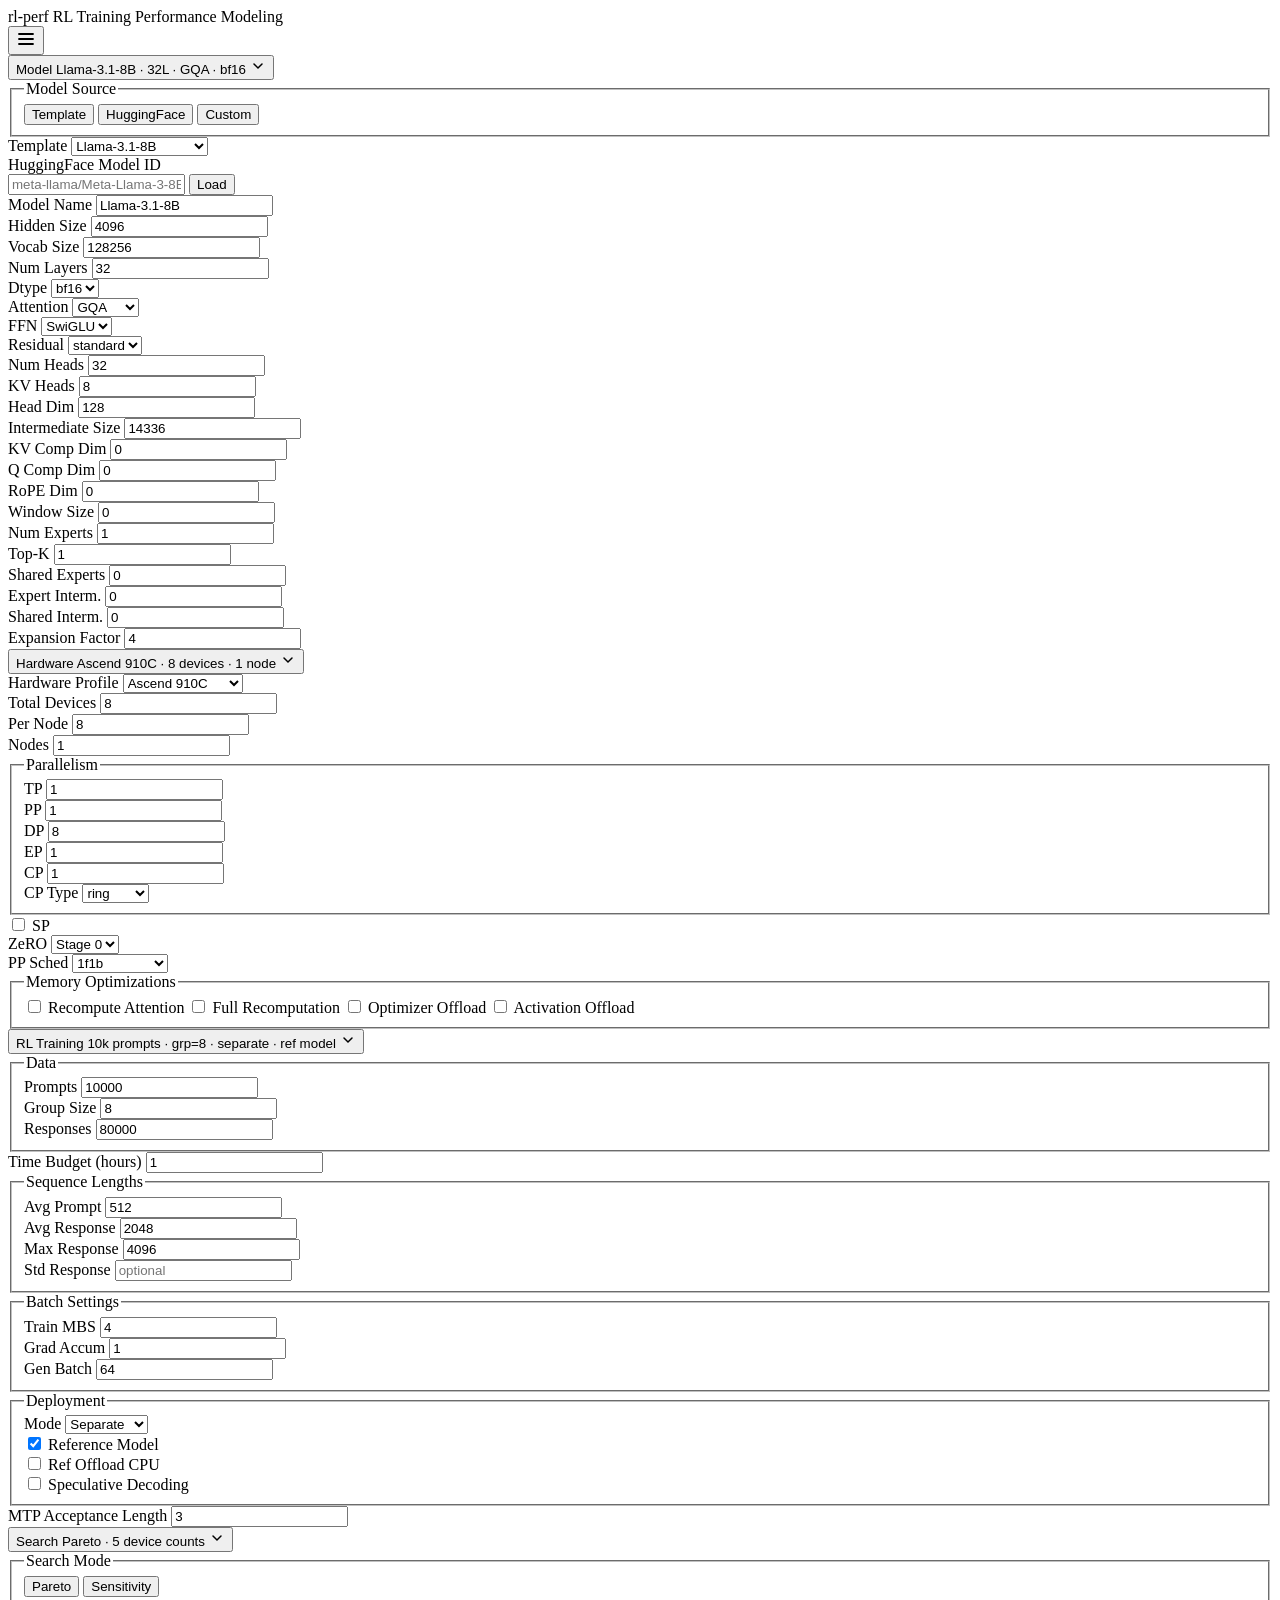
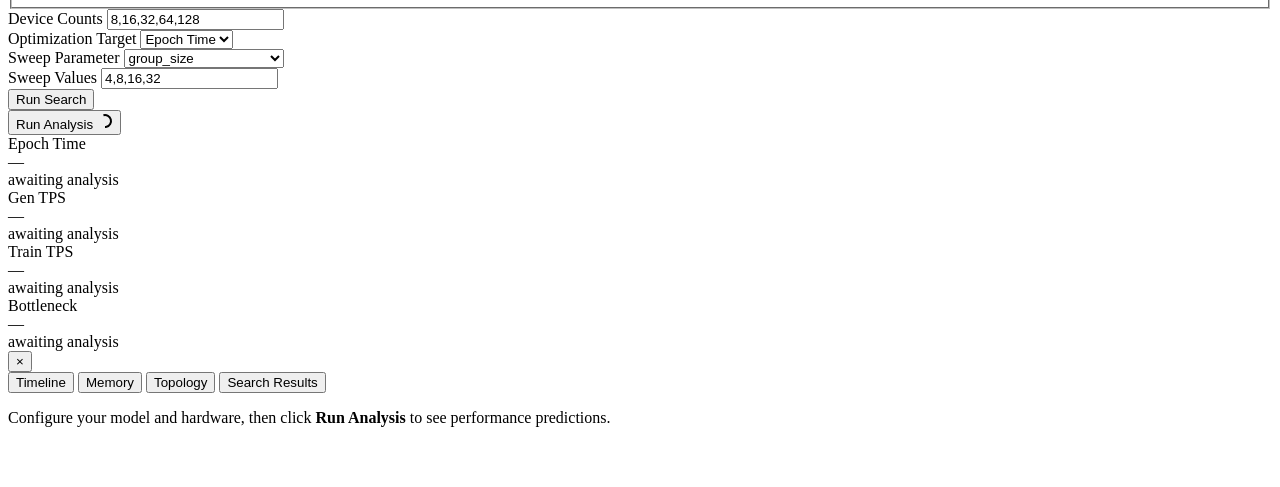
==== src/rl_perf/ui/static/index.html @ 769a4322 "feat(gui): complete SPA frontend — HTML structure, CSS design system, JS application Build the full " ====
<!DOCTYPE html>
<html lang="en">
<head>
  <meta charset="UTF-8">
  <meta name="viewport" content="width=device-width, initial-scale=1.0">
  <title>rl-perf — RL Training Performance Modeling</title>
  <link rel="preconnect" href="https://fonts.googleapis.com">
  <link rel="preconnect" href="https://fonts.gstatic.com" crossorigin>
  <link href="https://fonts.googleapis.com/css2?family=DM+Sans:ital,opsz,wght@0,9..40,300..800;1,9..40,300..800&display=swap" rel="stylesheet">
  <link rel="stylesheet" href="/static/styles.css">
  <script src="https://cdn.plot.ly/plotly-2.35.2.min.js" charset="utf-8"></script>
</head>
<body>
  <!-- ── Header ──────────────────────────────────────────── -->
  <header class="app-header">
    <div class="header-brand">
      <span class="brand-mark">rl-perf</span>
      <span class="brand-tagline">RL Training Performance Modeling</span>
    </div>
  </header>

  <!-- ── Mobile drawer toggle ────────────────────────────── -->
  <button class="drawer-toggle" id="drawer-toggle" aria-label="Toggle configuration panel">
    <svg width="20" height="20" viewBox="0 0 20 20" fill="none"><path d="M3 5h14M3 10h14M3 15h14" stroke="currentColor" stroke-width="1.8" stroke-linecap="round"/></svg>
  </button>
  <div class="drawer-overlay" id="drawer-overlay"></div>

  <!-- ── Main layout ─────────────────────────────────────── -->
  <main class="app-layout">

    <!-- ── Config Panel (Left) ─────────────────────────── -->
    <aside class="config-panel" id="config-panel">
      <div class="config-scroll">

        <!-- Model Section -->
        <section class="accordion-section" data-section="model">
          <button class="accordion-trigger" aria-expanded="true">
            <span class="accordion-dot dot-default"></span>
            <span class="accordion-title">Model</span>
            <span class="accordion-summary" id="model-summary">Llama-3.1-8B &middot; 32L &middot; GQA &middot; bf16</span>
            <svg class="accordion-chevron" width="16" height="16" viewBox="0 0 16 16"><path d="M4 6l4 4 4-4" stroke="currentColor" stroke-width="1.5" fill="none" stroke-linecap="round"/></svg>
          </button>
          <div class="accordion-body">
            <div class="accordion-content">

              <!-- Source selector -->
              <fieldset class="field-group">
                <legend class="field-label">Model Source</legend>
                <div class="segmented-control" id="model-source">
                  <button class="seg-btn active" data-value="template">Template</button>
                  <button class="seg-btn" data-value="huggingface">HuggingFace</button>
                  <button class="seg-btn" data-value="custom">Custom</button>
                </div>
              </fieldset>

              <!-- Template dropdown -->
              <div class="field" id="field-template">
                <label class="field-label" for="model-template">Template</label>
                <select class="field-select" id="model-template">
                  <option value="Llama-3.1-8B">Llama-3.1-8B</option>
                  <option value="Qwen2.5-72B">Qwen2.5-72B</option>
                  <option value="Mistral-7B">Mistral-7B</option>
                  <option value="Qwen3-235B-MoE">Qwen3-235B-MoE</option>
                  <option value="DeepSeekV3-671B">DeepSeekV3-671B</option>
                </select>
              </div>

              <!-- HuggingFace input -->
              <div class="field hidden" id="field-hf">
                <label class="field-label" for="hf-model-id">HuggingFace Model ID</label>
                <div class="field-row">
                  <input class="field-input" type="text" id="hf-model-id" placeholder="meta-llama/Meta-Llama-3-8B">
                  <button class="btn btn-sm" id="hf-load-btn">Load</button>
                </div>
                <div class="field-hint hidden" id="hf-status"></div>
              </div>

              <!-- Core fields -->
              <div class="field">
                <label class="field-label" for="model-name">Model Name</label>
                <input class="field-input" type="text" id="model-name" value="Llama-3.1-8B">
              </div>

              <div class="field-grid cols-2">
                <div class="field">
                  <label class="field-label" for="hidden-size">Hidden Size</label>
                  <input class="field-input" type="number" id="hidden-size" value="4096">
                </div>
                <div class="field">
                  <label class="field-label" for="vocab-size">Vocab Size</label>
                  <input class="field-input" type="number" id="vocab-size" value="128256">
                </div>
              </div>

              <div class="field-grid cols-2">
                <div class="field">
                  <label class="field-label" for="num-layers">Num Layers</label>
                  <input class="field-input" type="number" id="num-layers" value="32">
                </div>
                <div class="field">
                  <label class="field-label" for="dtype">Dtype</label>
                  <select class="field-select" id="dtype">
                    <option value="bf16" selected>bf16</option>
                    <option value="fp16">fp16</option>
                    <option value="fp32">fp32</option>
                  </select>
                </div>
              </div>

              <!-- Layer config -->
              <div class="field-grid cols-3">
                <div class="field">
                  <label class="field-label" for="attention-type">Attention</label>
                  <select class="field-select" id="attention-type">
                    <option value="MHA">MHA</option>
                    <option value="GQA" selected>GQA</option>
                    <option value="MLA">MLA</option>
                    <option value="SWA">SWA</option>
                    <option value="Mamba">Mamba</option>
                  </select>
                </div>
                <div class="field">
                  <label class="field-label" for="ffn-type">FFN</label>
                  <select class="field-select" id="ffn-type">
                    <option value="SwiGLU" selected>SwiGLU</option>
                    <option value="MoE">MoE</option>
                  </select>
                </div>
                <div class="field">
                  <label class="field-label" for="residual-type">Residual</label>
                  <select class="field-select" id="residual-type">
                    <option value="standard" selected>standard</option>
                    <option value="mHC">mHC</option>
                  </select>
                </div>
              </div>

              <!-- Attention params -->
              <div class="field-grid cols-3">
                <div class="field">
                  <label class="field-label" for="num-heads">Num Heads</label>
                  <input class="field-input" type="number" id="num-heads" value="32">
                </div>
                <div class="field">
                  <label class="field-label" for="num-kv-heads">KV Heads</label>
                  <input class="field-input" type="number" id="num-kv-heads" value="8">
                </div>
                <div class="field">
                  <label class="field-label" for="head-dim">Head Dim</label>
                  <input class="field-input" type="number" id="head-dim" value="128">
                </div>
              </div>

              <div class="field">
                <label class="field-label" for="intermediate-size">Intermediate Size</label>
                <input class="field-input" type="number" id="intermediate-size" value="14336">
              </div>

              <!-- MLA conditional fields -->
              <div class="conditional-fields hidden" id="mla-fields">
                <div class="field-grid cols-3">
                  <div class="field">
                    <label class="field-label" for="kv-compression-dim">KV Comp Dim</label>
                    <input class="field-input" type="number" id="kv-compression-dim" value="0">
                  </div>
                  <div class="field">
                    <label class="field-label" for="query-compression-dim">Q Comp Dim</label>
                    <input class="field-input" type="number" id="query-compression-dim" value="0">
                  </div>
                  <div class="field">
                    <label class="field-label" for="rope-dim">RoPE Dim</label>
                    <input class="field-input" type="number" id="rope-dim" value="0">
                  </div>
                </div>
              </div>

              <!-- SWA conditional fields -->
              <div class="conditional-fields hidden" id="swa-fields">
                <div class="field">
                  <label class="field-label" for="window-size">Window Size</label>
                  <input class="field-input" type="number" id="window-size" value="0">
                </div>
              </div>

              <!-- MoE conditional fields -->
              <div class="conditional-fields hidden" id="moe-fields">
                <div class="field-grid cols-3">
                  <div class="field">
                    <label class="field-label" for="num-experts">Num Experts</label>
                    <input class="field-input" type="number" id="num-experts" value="1">
                  </div>
                  <div class="field">
                    <label class="field-label" for="top-k">Top-K</label>
                    <input class="field-input" type="number" id="top-k" value="1">
                  </div>
                  <div class="field">
                    <label class="field-label" for="shared-experts">Shared Experts</label>
                    <input class="field-input" type="number" id="shared-experts" value="0">
                  </div>
                </div>
                <div class="field-grid cols-2">
                  <div class="field">
                    <label class="field-label" for="expert-intermediate-size">Expert Interm.</label>
                    <input class="field-input" type="number" id="expert-intermediate-size" value="0">
                  </div>
                  <div class="field">
                    <label class="field-label" for="shared-intermediate-size">Shared Interm.</label>
                    <input class="field-input" type="number" id="shared-intermediate-size" value="0">
                  </div>
                </div>
              </div>

              <!-- mHC conditional fields -->
              <div class="conditional-fields hidden" id="mhc-fields">
                <div class="field">
                  <label class="field-label" for="mhc-expansion">Expansion Factor</label>
                  <input class="field-input" type="number" id="mhc-expansion" value="4">
                </div>
              </div>

            </div>
          </div>
        </section>

        <!-- Hardware Section -->
        <section class="accordion-section" data-section="hardware">
          <button class="accordion-trigger" aria-expanded="false">
            <span class="accordion-dot dot-default"></span>
            <span class="accordion-title">Hardware</span>
            <span class="accordion-summary" id="hardware-summary">Ascend 910C &middot; 8 devices &middot; 1 node</span>
            <svg class="accordion-chevron" width="16" height="16" viewBox="0 0 16 16"><path d="M4 6l4 4 4-4" stroke="currentColor" stroke-width="1.5" fill="none" stroke-linecap="round"/></svg>
          </button>
          <div class="accordion-body">
            <div class="accordion-content">

              <div class="field">
                <label class="field-label" for="hw-profile">Hardware Profile</label>
                <select class="field-select" id="hw-profile">
                  <option value="Ascend 910C" selected>Ascend 910C</option>
                  <option value="CloudMatrix 384">CloudMatrix 384</option>
                </select>
              </div>

              <div class="field-grid cols-3">
                <div class="field">
                  <label class="field-label" for="total-devices">Total Devices</label>
                  <input class="field-input" type="number" id="total-devices" value="8" min="1">
                </div>
                <div class="field">
                  <label class="field-label" for="devices-per-node">Per Node</label>
                  <input class="field-input readonly" type="number" id="devices-per-node" value="8" readonly>
                </div>
                <div class="field">
                  <label class="field-label" for="num-nodes">Nodes</label>
                  <input class="field-input readonly" type="number" id="num-nodes" value="1" readonly>
                </div>
              </div>

              <!-- 6D Parallelism -->
              <fieldset class="field-group">
                <legend class="field-label">Parallelism</legend>
                <div class="field-grid cols-3">
                  <div class="field">
                    <label class="field-label" for="par-tp">TP</label>
                    <input class="field-input" type="number" id="par-tp" value="1" min="1">
                  </div>
                  <div class="field">
                    <label class="field-label" for="par-pp">PP</label>
                    <input class="field-input" type="number" id="par-pp" value="1" min="1">
                  </div>
                  <div class="field">
                    <label class="field-label" for="par-dp">DP</label>
                    <input class="field-input readonly" type="number" id="par-dp" value="8" readonly>
                  </div>
                </div>
                <div class="field-grid cols-3">
                  <div class="field">
                    <label class="field-label" for="par-ep">EP</label>
                    <input class="field-input" type="number" id="par-ep" value="1" min="1">
                  </div>
                  <div class="field">
                    <label class="field-label" for="par-cp">CP</label>
                    <input class="field-input" type="number" id="par-cp" value="1" min="1">
                  </div>
                  <div class="field">
                    <label class="field-label" for="cp-type">CP Type</label>
                    <select class="field-select" id="cp-type">
                      <option value="ring" selected>ring</option>
                      <option value="ulysses">ulysses</option>
                    </select>
                  </div>
                </div>
              </fieldset>

              <div class="field-grid cols-3">
                <div class="field">
                  <label class="field-label field-label-inline">
                    <input type="checkbox" id="par-sp"> SP
                  </label>
                </div>
                <div class="field">
                  <label class="field-label" for="zero-stage">ZeRO</label>
                  <select class="field-select" id="zero-stage">
                    <option value="0" selected>Stage 0</option>
                    <option value="1">Stage 1</option>
                    <option value="2">Stage 2</option>
                    <option value="3">Stage 3</option>
                  </select>
                </div>
                <div class="field">
                  <label class="field-label" for="pp-schedule">PP Sched</label>
                  <select class="field-select" id="pp-schedule">
                    <option value="1f1b" selected>1f1b</option>
                    <option value="interleaved">interleaved</option>
                    <option value="zero_bubble">zero_bubble</option>
                  </select>
                </div>
              </div>

              <!-- Memory Optimizations -->
              <fieldset class="field-group">
                <legend class="field-label">Memory Optimizations</legend>
                <div class="checkbox-grid">
                  <label class="field-label field-label-inline">
                    <input type="checkbox" id="recompute-attn"> Recompute Attention
                  </label>
                  <label class="field-label field-label-inline">
                    <input type="checkbox" id="full-recompute"> Full Recomputation
                  </label>
                  <label class="field-label field-label-inline">
                    <input type="checkbox" id="opt-offload"> Optimizer Offload
                  </label>
                  <label class="field-label field-label-inline">
                    <input type="checkbox" id="act-offload"> Activation Offload
                  </label>
                </div>
              </fieldset>

            </div>
          </div>
        </section>

        <!-- RL Training Section -->
        <section class="accordion-section" data-section="rl">
          <button class="accordion-trigger" aria-expanded="false">
            <span class="accordion-dot dot-default"></span>
            <span class="accordion-title">RL Training</span>
            <span class="accordion-summary" id="rl-summary">10k prompts &middot; grp=8 &middot; separate &middot; ref model</span>
            <svg class="accordion-chevron" width="16" height="16" viewBox="0 0 16 16"><path d="M4 6l4 4 4-4" stroke="currentColor" stroke-width="1.5" fill="none" stroke-linecap="round"/></svg>
          </button>
          <div class="accordion-body">
            <div class="accordion-content">

              <!-- Data -->
              <fieldset class="field-group">
                <legend class="field-label">Data</legend>
                <div class="field-grid cols-3">
                  <div class="field">
                    <label class="field-label" for="total-prompts">Prompts</label>
                    <input class="field-input" type="number" id="total-prompts" value="10000" min="1">
                  </div>
                  <div class="field">
                    <label class="field-label" for="group-size">Group Size</label>
                    <input class="field-input" type="number" id="group-size" value="8" min="1">
                  </div>
                  <div class="field">
                    <label class="field-label" for="total-responses">Responses</label>
                    <input class="field-input readonly" type="number" id="total-responses" value="80000" readonly>
                  </div>
                </div>
              </fieldset>

              <div class="field">
                <label class="field-label" for="time-budget">Time Budget (hours)</label>
                <input class="field-input" type="number" id="time-budget" value="1" step="0.1" min="0.1">
              </div>

              <!-- Sequence Lengths -->
              <fieldset class="field-group">
                <legend class="field-label">Sequence Lengths</legend>
                <div class="field-grid cols-2">
                  <div class="field">
                    <label class="field-label" for="avg-prompt-len">Avg Prompt</label>
                    <input class="field-input" type="number" id="avg-prompt-len" value="512">
                  </div>
                  <div class="field">
                    <label class="field-label" for="avg-response-len">Avg Response</label>
                    <input class="field-input" type="number" id="avg-response-len" value="2048">
                  </div>
                </div>
                <div class="field-grid cols-2">
                  <div class="field">
                    <label class="field-label" for="max-response-len">Max Response</label>
                    <input class="field-input" type="number" id="max-response-len" value="4096">
                  </div>
                  <div class="field">
                    <label class="field-label" for="std-response-len">Std Response</label>
                    <input class="field-input" type="number" id="std-response-len" placeholder="optional">
                  </div>
                </div>
              </fieldset>

              <!-- Batch Settings -->
              <fieldset class="field-group">
                <legend class="field-label">Batch Settings</legend>
                <div class="field-grid cols-3">
                  <div class="field">
                    <label class="field-label" for="train-mbs">Train MBS</label>
                    <input class="field-input" type="number" id="train-mbs" value="4" min="1">
                  </div>
                  <div class="field">
                    <label class="field-label" for="grad-accum">Grad Accum</label>
                    <input class="field-input" type="number" id="grad-accum" value="1" min="1">
                  </div>
                  <div class="field">
                    <label class="field-label" for="gen-batch-size">Gen Batch</label>
                    <input class="field-input" type="number" id="gen-batch-size" value="64" min="1">
                  </div>
                </div>
              </fieldset>

              <!-- Deployment -->
              <fieldset class="field-group">
                <legend class="field-label">Deployment</legend>
                <div class="field-grid cols-2">
                  <div class="field">
                    <label class="field-label" for="deploy-mode">Mode</label>
                    <select class="field-select" id="deploy-mode">
                      <option value="separate" selected>Separate</option>
                      <option value="colocated">Colocated</option>
                    </select>
                  </div>
                  <div class="field">
                    <label class="field-label field-label-inline">
                      <input type="checkbox" id="ref-model" checked> Reference Model
                    </label>
                  </div>
                </div>
                <div class="field-grid cols-2">
                  <div class="field">
                    <label class="field-label field-label-inline">
                      <input type="checkbox" id="ref-offload"> Ref Offload CPU
                    </label>
                  </div>
                  <div class="field">
                    <label class="field-label field-label-inline">
                      <input type="checkbox" id="spec-decode"> Speculative Decoding
                    </label>
                  </div>
                </div>
              </fieldset>

              <!-- MTP conditional -->
              <div class="conditional-fields hidden" id="mtp-fields">
                <div class="field">
                  <label class="field-label" for="mtp-acceptance-len">MTP Acceptance Length</label>
                  <input class="field-input" type="number" id="mtp-acceptance-len" value="3" min="1">
                </div>
              </div>

            </div>
          </div>
        </section>

        <!-- Search Section -->
        <section class="accordion-section" data-section="search">
          <button class="accordion-trigger" aria-expanded="false">
            <span class="accordion-dot dot-default"></span>
            <span class="accordion-title">Search</span>
            <span class="accordion-summary" id="search-summary">Pareto &middot; 5 device counts</span>
            <svg class="accordion-chevron" width="16" height="16" viewBox="0 0 16 16"><path d="M4 6l4 4 4-4" stroke="currentColor" stroke-width="1.5" fill="none" stroke-linecap="round"/></svg>
          </button>
          <div class="accordion-body">
            <div class="accordion-content">

              <fieldset class="field-group">
                <legend class="field-label">Search Mode</legend>
                <div class="segmented-control" id="search-mode">
                  <button class="seg-btn active" data-value="pareto">Pareto</button>
                  <button class="seg-btn" data-value="sensitivity">Sensitivity</button>
                </div>
              </fieldset>

              <!-- Pareto fields -->
              <div id="pareto-fields">
                <div class="field">
                  <label class="field-label" for="device-counts">Device Counts</label>
                  <input class="field-input" type="text" id="device-counts" value="8,16,32,64,128">
                </div>
                <div class="field">
                  <label class="field-label" for="opt-target">Optimization Target</label>
                  <select class="field-select" id="opt-target">
                    <option value="epoch_time_hours" selected>Epoch Time</option>
                    <option value="gen_tps_target">Gen TPS</option>
                    <option value="train_tps_target">Train TPS</option>
                  </select>
                </div>
              </div>

              <!-- Sensitivity fields -->
              <div id="sensitivity-fields" class="hidden">
                <div class="field">
                  <label class="field-label" for="sweep-param">Sweep Parameter</label>
                  <select class="field-select" id="sweep-param">
                    <option value="group_size" selected>group_size</option>
                    <option value="total_prompts">total_prompts</option>
                    <option value="gen_batch_size">gen_batch_size</option>
                    <option value="train_micro_batch_size">train_micro_batch_size</option>
                    <option value="avg_response_len">avg_response_len</option>
                  </select>
                </div>
                <div class="field">
                  <label class="field-label" for="sweep-values">Sweep Values</label>
                  <input class="field-input" type="text" id="sweep-values" value="4,8,16,32">
                </div>
              </div>

              <button class="btn btn-secondary btn-block" id="run-search-btn">
                Run Search
              </button>

            </div>
          </div>
        </section>

      </div>

      <!-- Sticky run button -->
      <div class="config-footer">
        <button class="btn btn-primary btn-block" id="run-btn">
          <span class="btn-label">Run Analysis</span>
          <svg class="btn-spinner hidden" width="16" height="16" viewBox="0 0 16 16"><circle cx="8" cy="8" r="6" stroke="currentColor" stroke-width="2" fill="none" stroke-dasharray="28" stroke-dashoffset="8"><animateTransform attributeName="transform" type="rotate" from="0 8 8" to="360 8 8" dur="0.8s" repeatCount="indefinite"/></circle></svg>
        </button>
      </div>
    </aside>

    <!-- ── Results Panel (Right) ───────────────────────── -->
    <div class="results-panel" id="results-panel">

      <!-- KPI Cards -->
      <div class="kpi-row" id="kpi-row">
        <div class="kpi-card" id="kpi-epoch" data-status="neutral">
          <div class="kpi-label">Epoch Time</div>
          <div class="kpi-value">&mdash;</div>
          <div class="kpi-detail">awaiting analysis</div>
        </div>
        <div class="kpi-card" id="kpi-gen" data-status="neutral">
          <div class="kpi-label">Gen TPS</div>
          <div class="kpi-value">&mdash;</div>
          <div class="kpi-detail">awaiting analysis</div>
        </div>
        <div class="kpi-card" id="kpi-train" data-status="neutral">
          <div class="kpi-label">Train TPS</div>
          <div class="kpi-value">&mdash;</div>
          <div class="kpi-detail">awaiting analysis</div>
        </div>
        <div class="kpi-card" id="kpi-bottleneck" data-status="neutral">
          <div class="kpi-label">Bottleneck</div>
          <div class="kpi-value">&mdash;</div>
          <div class="kpi-detail">awaiting analysis</div>
        </div>
      </div>

      <!-- Error banner -->
      <div class="error-banner hidden" id="error-banner">
        <span class="error-text" id="error-text"></span>
        <button class="error-close" id="error-close">&times;</button>
      </div>

      <!-- Chart area -->
      <div class="chart-area" id="chart-area">
        <!-- Tabs -->
        <div class="chart-tabs" id="chart-tabs">
          <button class="chart-tab active" data-tab="timeline">Timeline</button>
          <button class="chart-tab" data-tab="memory">Memory</button>
          <button class="chart-tab" data-tab="topology">Topology</button>
          <button class="chart-tab" data-tab="search-results">Search Results</button>
        </div>

        <!-- Chart panels -->
        <div class="chart-panel active" id="panel-timeline">
          <div class="chart-container" id="chart-timeline"></div>
        </div>
        <div class="chart-panel" id="panel-memory">
          <div class="chart-container" id="chart-memory"></div>
        </div>
        <div class="chart-panel" id="panel-topology">
          <div class="chart-container" id="chart-topology"></div>
        </div>
        <div class="chart-panel" id="panel-search-results">
          <div class="chart-container" id="chart-search"></div>
          <div class="search-table-wrap hidden" id="search-table-wrap">
            <table class="search-table" id="search-table">
              <thead></thead>
              <tbody></tbody>
            </table>
          </div>
        </div>

        <!-- Empty state -->
        <div class="empty-state" id="empty-state">
          <p>Configure your model and hardware, then click <strong>Run Analysis</strong> to see performance predictions.</p>
        </div>

        <!-- Loading state -->
        <div class="chart-loading hidden" id="chart-loading">
          <svg class="loading-spinner" width="32" height="32" viewBox="0 0 32 32"><circle cx="16" cy="16" r="12" stroke="var(--accent)" stroke-width="3" fill="none" stroke-dasharray="56" stroke-dashoffset="14"><animateTransform attributeName="transform" type="rotate" from="0 16 16" to="360 16 16" dur="0.8s" repeatCount="indefinite"/></circle></svg>
        </div>
      </div>

    </div>
  </main>

  <script src="/static/app.js"></script>
</body>
</html>
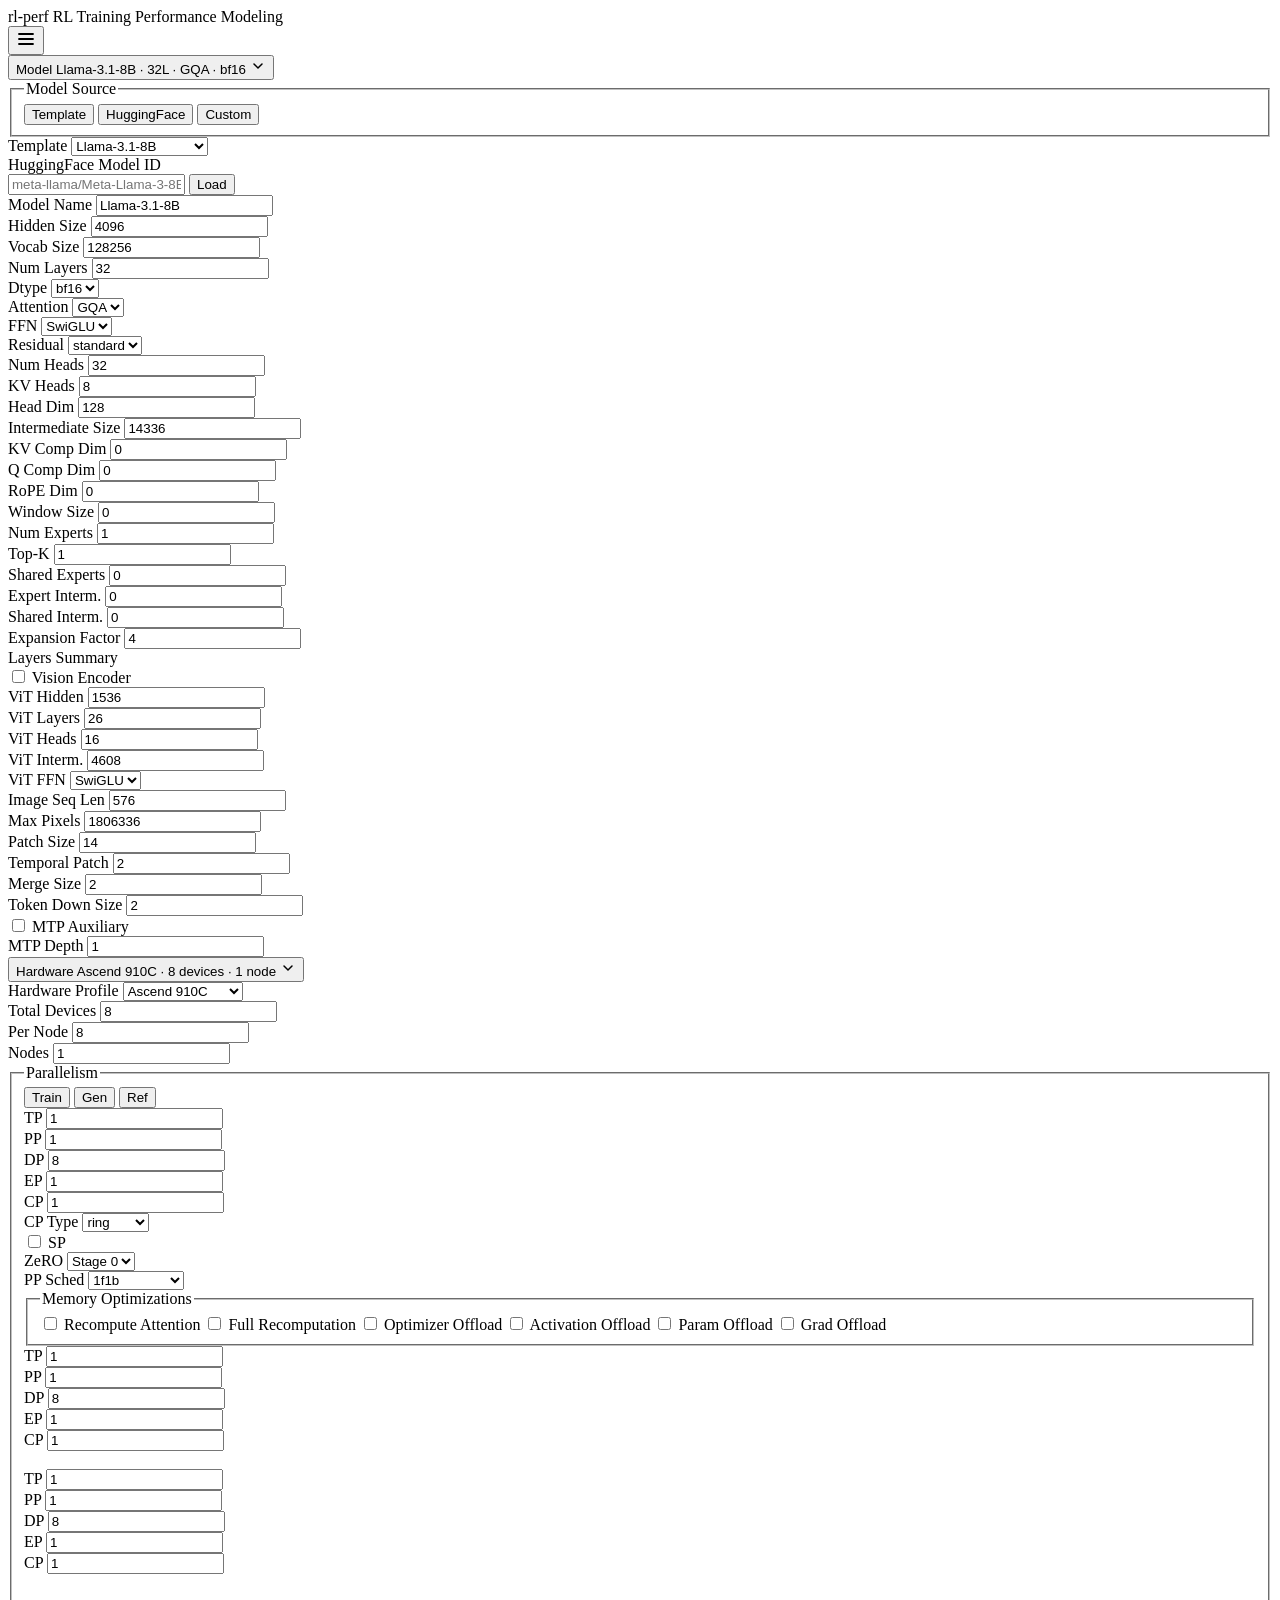
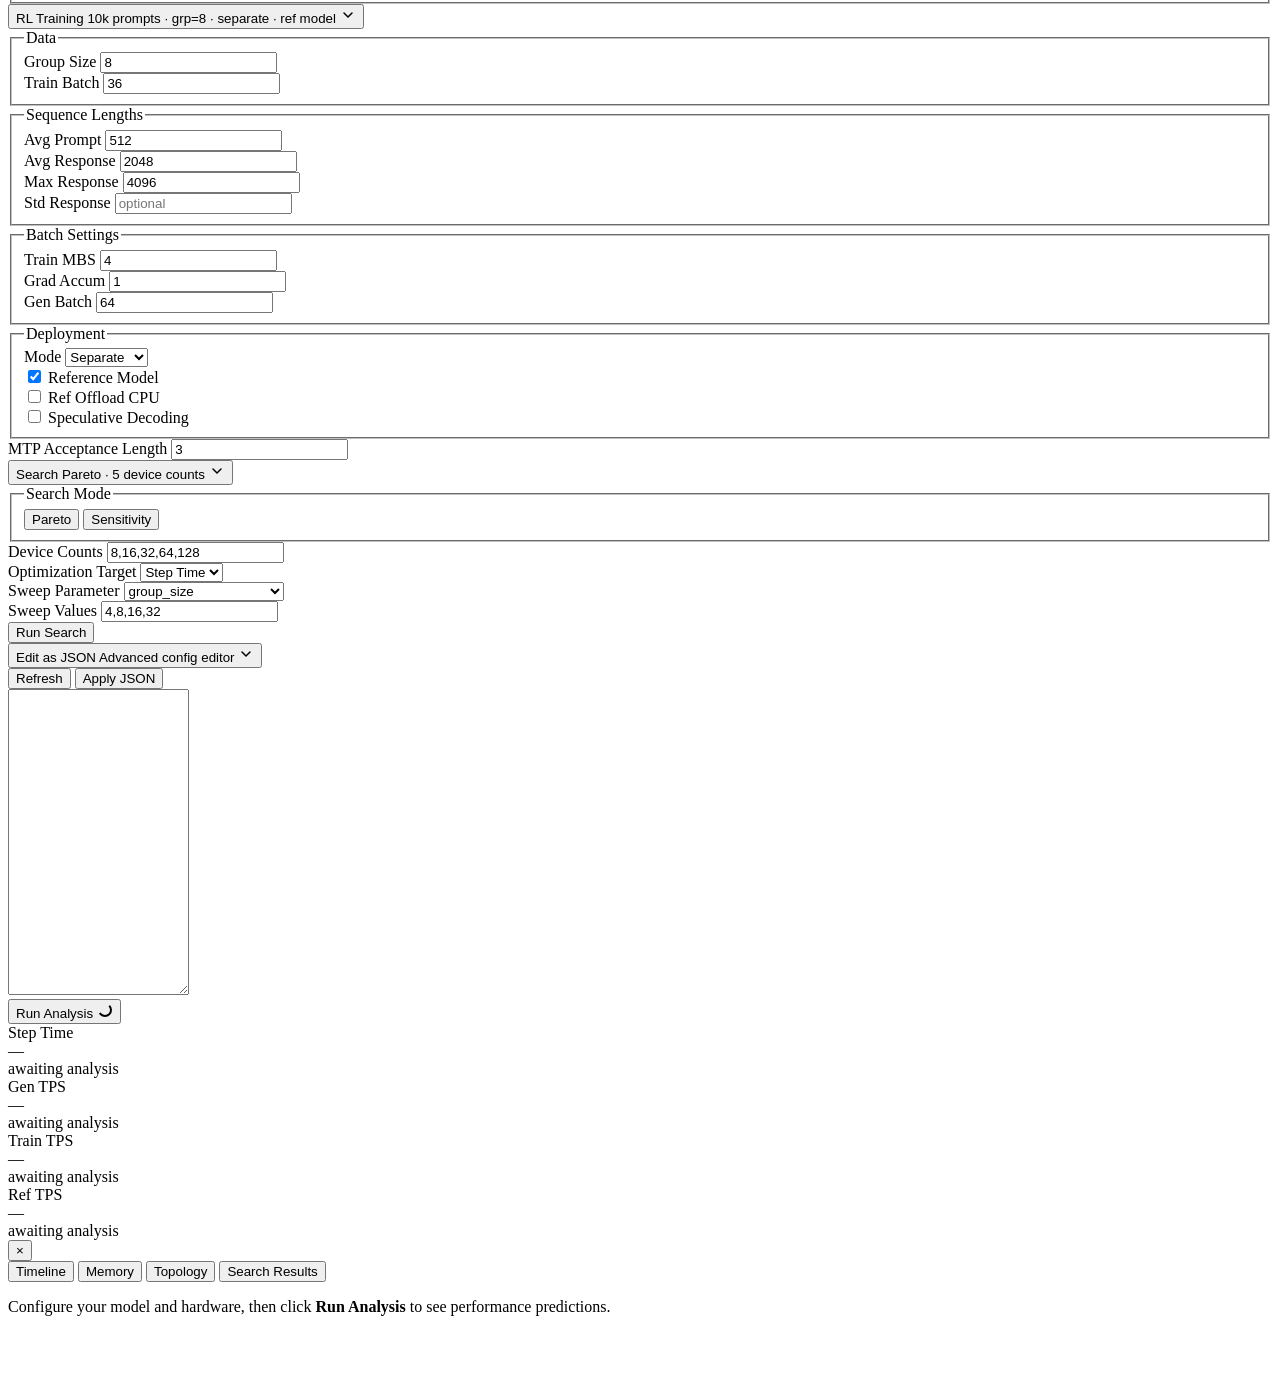
==== commit 9da31493: "Update index.html" ====
--- a/src/rl_perf/ui/static/index.html
+++ b/src/rl_perf/ui/static/index.html
@@ -62,6 +62,7 @@
                   <option value="Mistral-7B">Mistral-7B</option>
                   <option value="Qwen3-235B-MoE">Qwen3-235B-MoE</option>
                   <option value="DeepSeekV3-671B">DeepSeekV3-671B</option>
+                  <option value="Pangu-74B-VL">Pangu-74B-VL</option>
                 </select>
               </div>
 
@@ -116,7 +117,6 @@
                     <option value="GQA" selected>GQA</option>
                     <option value="MLA">MLA</option>
                     <option value="SWA">SWA</option>
-                    <option value="Mamba">Mamba</option>
                   </select>
                 </div>
                 <div class="field">
@@ -215,6 +215,90 @@
                 <div class="field">
                   <label class="field-label" for="mhc-expansion">Expansion Factor</label>
                   <input class="field-input" type="number" id="mhc-expansion" value="4">
+                </div>
+              </div>
+
+              <!-- Layers Summary Badge (read-only, shown for mixed-layer models) -->
+              <div class="field hidden" id="field-layers-summary">
+                <label class="field-label">Layers Summary</label>
+                <span class="layers-summary-badge" id="layers-summary-badge"></span>
+              </div>
+
+              <!-- Vision Encoder -->
+              <div class="conditional-fields hidden" id="ve-fields">
+                <div class="field">
+                  <label class="field-label field-label-inline">
+                    <input type="checkbox" id="has-vision-encoder"> Vision Encoder
+                  </label>
+                </div>
+                <div class="field-grid cols-2">
+                  <div class="field">
+                    <label class="field-label" for="ve-hidden-size">ViT Hidden</label>
+                    <input class="field-input" type="number" id="ve-hidden-size" value="1536">
+                  </div>
+                  <div class="field">
+                    <label class="field-label" for="ve-num-layers">ViT Layers</label>
+                    <input class="field-input" type="number" id="ve-num-layers" value="26">
+                  </div>
+                </div>
+                <div class="field-grid cols-2">
+                  <div class="field">
+                    <label class="field-label" for="ve-num-heads">ViT Heads</label>
+                    <input class="field-input" type="number" id="ve-num-heads" value="16">
+                  </div>
+                  <div class="field">
+                    <label class="field-label" for="ve-intermediate-size">ViT Interm.</label>
+                    <input class="field-input" type="number" id="ve-intermediate-size" value="4608">
+                  </div>
+                </div>
+                <div class="field-grid cols-2">
+                  <div class="field">
+                    <label class="field-label" for="ve-ffn">ViT FFN</label>
+                    <select class="field-select" id="ve-ffn">
+                      <option value="SwiGLU" selected>SwiGLU</option>
+                    </select>
+                  </div>
+                  <div class="field">
+                    <label class="field-label" for="ve-image-seq-len">Image Seq Len</label>
+                    <input class="field-input readonly" type="number" id="ve-image-seq-len" value="576" readonly>
+                  </div>
+                </div>
+                <div class="field-grid cols-3">
+                  <div class="field">
+                    <label class="field-label" for="ve-anyres-max-pixels">Max Pixels</label>
+                    <input class="field-input" type="number" id="ve-anyres-max-pixels" value="1806336">
+                  </div>
+                  <div class="field">
+                    <label class="field-label" for="ve-patch-size">Patch Size</label>
+                    <input class="field-input" type="number" id="ve-patch-size" value="14">
+                  </div>
+                  <div class="field">
+                    <label class="field-label" for="ve-temporal-patch-size">Temporal Patch</label>
+                    <input class="field-input" type="number" id="ve-temporal-patch-size" value="2">
+                  </div>
+                </div>
+                <div class="field-grid cols-2">
+                  <div class="field">
+                    <label class="field-label" for="ve-merge-size">Merge Size</label>
+                    <input class="field-input" type="number" id="ve-merge-size" value="2">
+                  </div>
+                  <div class="field">
+                    <label class="field-label" for="ve-token-down-size">Token Down Size</label>
+                    <input class="field-input" type="number" id="ve-token-down-size" value="2">
+                  </div>
+                </div>
+              </div>
+
+              <!-- MTP Auxiliary -->
+              <div class="conditional-fields hidden" id="mtp-aux-fields">
+                <div class="field">
+                  <label class="field-label field-label-inline">
+                    <input type="checkbox" id="has-mtp-aux"> MTP Auxiliary
+                  </label>
+                </div>
+                <div class="field">
+                  <label class="field-label" for="mtp-depth">MTP Depth</label>
+                  <input class="field-input" type="number" id="mtp-depth" value="1" min="1">
                 </div>
               </div>
 
@@ -236,6 +320,7 @@
               <div class="field">
                 <label class="field-label" for="hw-profile">Hardware Profile</label>
                 <select class="field-select" id="hw-profile">
+                  <option value="Ascend 910B">Ascend 910B</option>
                   <option value="Ascend 910C" selected>Ascend 910C</option>
                   <option value="CloudMatrix 384">CloudMatrix 384</option>
                 </select>
@@ -256,83 +341,160 @@
                 </div>
               </div>
 
-              <!-- 6D Parallelism -->
+              <!-- 6D Parallelism — 3-Phase -->
               <fieldset class="field-group">
                 <legend class="field-label">Parallelism</legend>
-                <div class="field-grid cols-3">
-                  <div class="field">
-                    <label class="field-label" for="par-tp">TP</label>
-                    <input class="field-input" type="number" id="par-tp" value="1" min="1">
-                  </div>
-                  <div class="field">
-                    <label class="field-label" for="par-pp">PP</label>
-                    <input class="field-input" type="number" id="par-pp" value="1" min="1">
-                  </div>
-                  <div class="field">
-                    <label class="field-label" for="par-dp">DP</label>
-                    <input class="field-input readonly" type="number" id="par-dp" value="8" readonly>
-                  </div>
-                </div>
-                <div class="field-grid cols-3">
-                  <div class="field">
-                    <label class="field-label" for="par-ep">EP</label>
-                    <input class="field-input" type="number" id="par-ep" value="1" min="1">
-                  </div>
-                  <div class="field">
-                    <label class="field-label" for="par-cp">CP</label>
-                    <input class="field-input" type="number" id="par-cp" value="1" min="1">
-                  </div>
-                  <div class="field">
-                    <label class="field-label" for="cp-type">CP Type</label>
-                    <select class="field-select" id="cp-type">
-                      <option value="ring" selected>ring</option>
-                      <option value="ulysses">ulysses</option>
-                    </select>
-                  </div>
-                </div>
-              </fieldset>
-
-              <div class="field-grid cols-3">
-                <div class="field">
-                  <label class="field-label field-label-inline">
-                    <input type="checkbox" id="par-sp"> SP
-                  </label>
-                </div>
-                <div class="field">
-                  <label class="field-label" for="zero-stage">ZeRO</label>
-                  <select class="field-select" id="zero-stage">
-                    <option value="0" selected>Stage 0</option>
-                    <option value="1">Stage 1</option>
-                    <option value="2">Stage 2</option>
-                    <option value="3">Stage 3</option>
-                  </select>
-                </div>
-                <div class="field">
-                  <label class="field-label" for="pp-schedule">PP Sched</label>
-                  <select class="field-select" id="pp-schedule">
-                    <option value="1f1b" selected>1f1b</option>
-                    <option value="interleaved">interleaved</option>
-                    <option value="zero_bubble">zero_bubble</option>
-                  </select>
-                </div>
-              </div>
-
-              <!-- Memory Optimizations -->
-              <fieldset class="field-group">
-                <legend class="field-label">Memory Optimizations</legend>
-                <div class="checkbox-grid">
-                  <label class="field-label field-label-inline">
-                    <input type="checkbox" id="recompute-attn"> Recompute Attention
-                  </label>
-                  <label class="field-label field-label-inline">
-                    <input type="checkbox" id="full-recompute"> Full Recomputation
-                  </label>
-                  <label class="field-label field-label-inline">
-                    <input type="checkbox" id="opt-offload"> Optimizer Offload
-                  </label>
-                  <label class="field-label field-label-inline">
-                    <input type="checkbox" id="act-offload"> Activation Offload
-                  </label>
+                <div class="segmented-control" id="par-phase">
+                  <button class="seg-btn active" data-value="train">Train</button>
+                  <button class="seg-btn" data-value="gen">Gen</button>
+                  <button class="seg-btn" data-value="ref">Ref</button>
+                </div>
+
+                <!-- Train panel -->
+                <div id="par-panel-train">
+                  <div class="field-grid cols-3">
+                    <div class="field">
+                      <label class="field-label" for="train-tp">TP</label>
+                      <input class="field-input" type="number" id="train-tp" value="1" min="1">
+                    </div>
+                    <div class="field">
+                      <label class="field-label" for="train-pp">PP</label>
+                      <input class="field-input" type="number" id="train-pp" value="1" min="1">
+                    </div>
+                    <div class="field">
+                      <label class="field-label" for="train-dp">DP</label>
+                      <input class="field-input" type="number" id="train-dp" value="8" min="1">
+                    </div>
+                  </div>
+                  <div class="field-grid cols-3">
+                    <div class="field">
+                      <label class="field-label" for="train-ep">EP</label>
+                      <input class="field-input" type="number" id="train-ep" value="1" min="1">
+                    </div>
+                    <div class="field">
+                      <label class="field-label" for="train-cp">CP</label>
+                      <input class="field-input" type="number" id="train-cp" value="1" min="1">
+                    </div>
+                    <div class="field">
+                      <label class="field-label" for="train-cp-type">CP Type</label>
+                      <select class="field-select" id="train-cp-type">
+                        <option value="ring" selected>ring</option>
+                        <option value="ulysses">ulysses</option>
+                      </select>
+                    </div>
+                  </div>
+                  <div class="field-grid cols-3">
+                    <div class="field">
+                      <label class="field-label field-label-inline">
+                        <input type="checkbox" id="train-sp"> SP
+                      </label>
+                    </div>
+                    <div class="field">
+                      <label class="field-label" for="train-zero-stage">ZeRO</label>
+                      <select class="field-select" id="train-zero-stage">
+                        <option value="0" selected>Stage 0</option>
+                        <option value="1">Stage 1</option>
+                        <option value="2">Stage 2</option>
+                        <option value="3">Stage 3</option>
+                      </select>
+                    </div>
+                    <div class="field">
+                      <label class="field-label" for="train-pp-schedule">PP Sched</label>
+                      <select class="field-select" id="train-pp-schedule">
+                        <option value="1f1b" selected>1f1b</option>
+                        <option value="interleaved">interleaved</option>
+                        <option value="zero_bubble">zero_bubble</option>
+                      </select>
+                    </div>
+                  </div>
+                  <!-- Memory Optimizations (Train) -->
+                  <fieldset class="field-group">
+                    <legend class="field-label">Memory Optimizations</legend>
+                    <div class="checkbox-grid">
+                      <label class="field-label field-label-inline">
+                        <input type="checkbox" id="train-recompute-attn"> Recompute Attention
+                      </label>
+                      <label class="field-label field-label-inline">
+                        <input type="checkbox" id="train-full-recompute"> Full Recomputation
+                      </label>
+                      <label class="field-label field-label-inline">
+                        <input type="checkbox" id="train-opt-offload"> Optimizer Offload
+                      </label>
+                      <label class="field-label field-label-inline">
+                        <input type="checkbox" id="train-act-offload"> Activation Offload
+                      </label>
+                      <label class="field-label field-label-inline">
+                        <input type="checkbox" id="train-param-offload"> Param Offload
+                      </label>
+                      <label class="field-label field-label-inline">
+                        <input type="checkbox" id="train-grad-offload"> Grad Offload
+                      </label>
+                    </div>
+                  </fieldset>
+                </div>
+
+                <!-- Gen panel -->
+                <div id="par-panel-gen" class="hidden">
+                  <div class="field-grid cols-3">
+                    <div class="field">
+                      <label class="field-label" for="gen-tp">TP</label>
+                      <input class="field-input" type="number" id="gen-tp" value="1" min="1">
+                    </div>
+                    <div class="field">
+                      <label class="field-label" for="gen-pp">PP</label>
+                      <input class="field-input" type="number" id="gen-pp" value="1" min="1">
+                    </div>
+                    <div class="field">
+                      <label class="field-label" for="gen-dp">DP</label>
+                      <input class="field-input" type="number" id="gen-dp" value="8" min="1">
+                    </div>
+                  </div>
+                  <div class="field-grid cols-3">
+                    <div class="field">
+                      <label class="field-label" for="gen-ep">EP</label>
+                      <input class="field-input" type="number" id="gen-ep" value="1" min="1">
+                    </div>
+                    <div class="field">
+                      <label class="field-label" for="gen-cp">CP</label>
+                      <input class="field-input" type="number" id="gen-cp" value="1" min="1">
+                    </div>
+                    <div class="field">
+                      <label class="field-label">&nbsp;</label>
+                      <span></span>
+                    </div>
+                  </div>
+                </div>
+
+                <!-- Ref panel -->
+                <div id="par-panel-ref" class="hidden">
+                  <div class="field-grid cols-3">
+                    <div class="field">
+                      <label class="field-label" for="ref-tp">TP</label>
+                      <input class="field-input" type="number" id="ref-tp" value="1" min="1">
+                    </div>
+                    <div class="field">
+                      <label class="field-label" for="ref-pp">PP</label>
+                      <input class="field-input" type="number" id="ref-pp" value="1" min="1">
+                    </div>
+                    <div class="field">
+                      <label class="field-label" for="ref-dp">DP</label>
+                      <input class="field-input" type="number" id="ref-dp" value="8" min="1">
+                    </div>
+                  </div>
+                  <div class="field-grid cols-3">
+                    <div class="field">
+                      <label class="field-label" for="ref-ep">EP</label>
+                      <input class="field-input" type="number" id="ref-ep" value="1" min="1">
+                    </div>
+                    <div class="field">
+                      <label class="field-label" for="ref-cp">CP</label>
+                      <input class="field-input" type="number" id="ref-cp" value="1" min="1">
+                    </div>
+                    <div class="field">
+                      <label class="field-label">&nbsp;</label>
+                      <span></span>
+                    </div>
+                  </div>
                 </div>
               </fieldset>
 
@@ -354,26 +516,17 @@
               <!-- Data -->
               <fieldset class="field-group">
                 <legend class="field-label">Data</legend>
-                <div class="field-grid cols-3">
-                  <div class="field">
-                    <label class="field-label" for="total-prompts">Prompts</label>
-                    <input class="field-input" type="number" id="total-prompts" value="10000" min="1">
-                  </div>
+                <div class="field-grid cols-2">
                   <div class="field">
                     <label class="field-label" for="group-size">Group Size</label>
                     <input class="field-input" type="number" id="group-size" value="8" min="1">
                   </div>
                   <div class="field">
-                    <label class="field-label" for="total-responses">Responses</label>
-                    <input class="field-input readonly" type="number" id="total-responses" value="80000" readonly>
+                    <label class="field-label" for="train-batch-size">Train Batch</label>
+                    <input class="field-input" type="number" id="train-batch-size" value="36" min="1">
                   </div>
                 </div>
               </fieldset>
-
-              <div class="field">
-                <label class="field-label" for="time-budget">Time Budget (hours)</label>
-                <input class="field-input" type="number" id="time-budget" value="1" step="0.1" min="0.1">
-              </div>
 
               <!-- Sequence Lengths -->
               <fieldset class="field-group">
@@ -490,7 +643,7 @@
                 <div class="field">
                   <label class="field-label" for="opt-target">Optimization Target</label>
                   <select class="field-select" id="opt-target">
-                    <option value="epoch_time_hours" selected>Epoch Time</option>
+                    <option value="step_time_seconds" selected>Step Time</option>
                     <option value="gen_tps_target">Gen TPS</option>
                     <option value="train_tps_target">Train TPS</option>
                   </select>
@@ -503,7 +656,7 @@
                   <label class="field-label" for="sweep-param">Sweep Parameter</label>
                   <select class="field-select" id="sweep-param">
                     <option value="group_size" selected>group_size</option>
-                    <option value="total_prompts">total_prompts</option>
+                    <option value="train_batch_size">train_batch_size</option>
                     <option value="gen_batch_size">gen_batch_size</option>
                     <option value="train_micro_batch_size">train_micro_batch_size</option>
                     <option value="avg_response_len">avg_response_len</option>
@@ -519,6 +672,28 @@
                 Run Search
               </button>
 
+            </div>
+          </div>
+        </section>
+
+        <!-- JSON Config Editor -->
+        <section class="accordion-section" data-section="json-editor">
+          <button class="accordion-trigger" aria-expanded="false">
+            <span class="accordion-dot dot-default"></span>
+            <span class="accordion-title">Edit as JSON</span>
+            <span class="accordion-summary" id="json-editor-summary">Advanced config editor</span>
+            <svg class="accordion-chevron" width="16" height="16" viewBox="0 0 16 16"><path d="M4 6l4 4 4-4" stroke="currentColor" stroke-width="1.5" fill="none" stroke-linecap="round"/></svg>
+          </button>
+          <div class="accordion-body">
+            <div class="accordion-content">
+              <div class="field">
+                <div class="json-editor-toolbar">
+                  <button class="btn btn-sm" id="json-refresh-btn" title="Refresh from form fields">Refresh</button>
+                  <button class="btn btn-sm btn-primary" id="json-apply-btn" title="Apply JSON to form fields">Apply JSON</button>
+                </div>
+                <textarea class="field-textarea json-editor" id="json-config-editor" rows="20" spellcheck="false"></textarea>
+                <div class="field-hint hidden" id="json-editor-status"></div>
+              </div>
             </div>
           </div>
         </section>
@@ -540,7 +715,7 @@
       <!-- KPI Cards -->
       <div class="kpi-row" id="kpi-row">
         <div class="kpi-card" id="kpi-epoch" data-status="neutral">
-          <div class="kpi-label">Epoch Time</div>
+          <div class="kpi-label">Step Time</div>
           <div class="kpi-value">&mdash;</div>
           <div class="kpi-detail">awaiting analysis</div>
         </div>
@@ -554,8 +729,8 @@
           <div class="kpi-value">&mdash;</div>
           <div class="kpi-detail">awaiting analysis</div>
         </div>
-        <div class="kpi-card" id="kpi-bottleneck" data-status="neutral">
-          <div class="kpi-label">Bottleneck</div>
+        <div class="kpi-card" id="kpi-ref" data-status="neutral">
+          <div class="kpi-label">Ref TPS</div>
           <div class="kpi-value">&mdash;</div>
           <div class="kpi-detail">awaiting analysis</div>
         </div>
